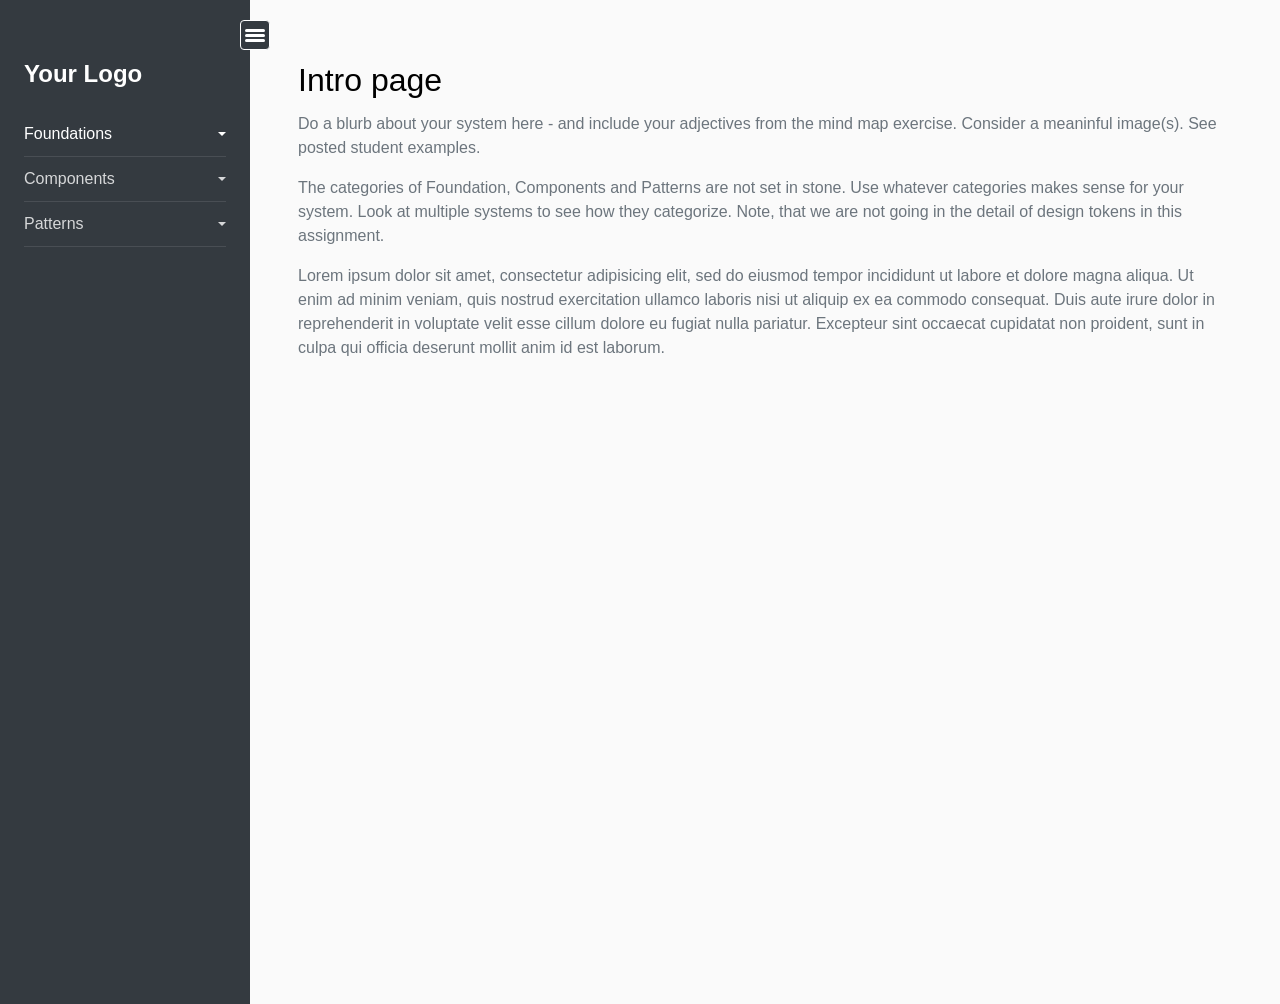
==== DesignSystem_Template/index.html @ 4648603d "Add files via upload" ====
<!doctype html>
<html lang="en">
  <head>
  	<title>cyPutnam_DesignSystemExample_Index</title>
    <meta charset="utf-8">
    <meta name="viewport" content="width=device-width, initial-scale=1">

    <meta name="description" content="This website displays ...." name="description">

    <!-- This is where you put your google font in if applicable -->
<!--     <link href="https://fonts.googleapis.com/css?family=Poppins:300,400,500,600,700,800,900" rel="stylesheet"> -->


<link href="https://cdn.jsdelivr.net/npm/bootstrap@5.2.0/dist/css/bootstrap.min.css" rel="stylesheet" integrity="sha384-gH2yIJqKdNHPEq0n4Mqa/HGKIhSkIHeL5AyhkYV8i59U5AR6csBvApHHNl/vI1Bx" crossorigin="anonymous">
	<link rel="stylesheet" href="css/style.css">
  </head>
  <body>
		
		<div class="d-flex">
			<nav id="sidebar">
				<div class="custom-menu">
					<button type="button" id="sidebarCollapse" class="toggle-btn">
	    				<span class="sr-only"></span>
	          				<div id="nav-icon1" >
							  <span></span>
							  <span></span>
							  <span></span>
							</div>
	       			 </button>
        	</div>
		<div class="p-4 pt-6">
		  <h1><a href="index.html" class="logo">Your Logo</a></h1>

	       <ul class="list-unstyled components">
	     
	          <li class="active">
	            <a href="#homeSubmenu" data-toggle="collapse" aria-expanded="false" class="dropdown-toggle">Foundations</a>
	            <ul class="collapse list-unstyled" id="homeSubmenu">
                <li>
                    <a href="foundation/type.html">Typography</a>
                </li>
                <li>
                    <a href="foundation/color.html">Color</a>
                </li>
                <li>
                    <a href="foundation/logo.html">Logo</a>
                </li>
	            </ul>
	          </li>
	          
	          <li>
              <a href="#ComponentsSubmenu" data-toggle="collapse" aria-expanded="false" class="dropdown-toggle">Components</a>
              <ul class="collapse list-unstyled" id="ComponentsSubmenu">
                <li>
                    <a href="components/component1.html">Comp-1-label</a>
                </li>
                <li>
                    <a href="components/component2.html">Comp-2-label</a>
                </li>
                <li>
                    <a href="components/component3.html">Comp-3-label</a>
                </li>
              </ul>
	          </li>

	          <li>
              <a href="#PatternsSubmenu" data-toggle="collapse" aria-expanded="false" class="dropdown-toggle">Patterns</a>
              <ul class="collapse list-unstyled" id="PatternsSubmenu">
                <li>
                    <a href="patterns/pattern1.html">Pattern-1-label</a>
                </li>
                <li>
                    <a href="patterns/pattern2.html">Pattern-2-label</a>
                </li>
               
              </ul>
	          </li>
	         
	         
	        </ul> 

	      


	      </div>
    	</nav>

        <!-- Page Content  -->
        <div class = "container">
          <div class = "row p-5 pt-6">
            <div id="content">

              <h2>Intro page</h2>
              <p>Do a blurb about your system here - and include your adjectives from the mind map exercise. Consider a meaninful image(s). See posted student examples.  </p>
    		             
    		      <p>The categories of Foundation, Components and Patterns are not set in stone. Use whatever categories makes sense for your system. Look at multiple systems to see how they categorize. Note, that we are not going in the detail of design tokens in this assignment. </p>
              <p>Lorem ipsum dolor sit amet, consectetur adipisicing elit, sed do eiusmod tempor incididunt ut labore et dolore magna aliqua. Ut enim ad minim veniam, quis nostrud exercitation ullamco laboris nisi ut aliquip ex ea commodo consequat. Duis aute irure dolor in reprehenderit in voluptate velit esse cillum dolore eu fugiat nulla pariatur. Excepteur sint occaecat cupidatat non proident, sunt in culpa qui officia deserunt mollit anim id est laborum.</p>
        </div>      <!-- Content  -->
      </div><!-- Row  -->
    </div><!-- Container -->
		</div><!-- d flex -->

    <script src="js/jquery.min.js"></script>
    <script src="js/popper.js"></script>
    <script src="js/bootstrap.min.js"></script>
    <script src="js/main.js"></script>

  </body>
</html>
---- DesignSystem_Template/css/style.css ----
body {
  margin: 0;


 
font-family:Avenir Next, Arial, Helvetica, sans-serif; 
 font-size: 1rem;
  font-weight: 400;
  line-height: 1.5;
  font-weight: normal;
  background: #fafafa;
  color: #6c757d; }

p {
  margin-top: 0;
  margin-bottom: 1rem; }

a {
  color: #007bff;
  text-decoration: none;
  background-color: transparent; }
  a:hover {
    color: #0056b3;
    text-decoration: none; }

h1, h2, h3, h4, h5
.h1, .h2, .h3, .h4, .h5 {
  margin-top: 0;
  margin-bottom: 0.5rem;
  font-weight: 500;
  line-height: 1.2; }

h1, .h1 {
  font-size: 2.5rem; }

h2, .h2 {
  font-size: 2rem; }

h3, .h3 {
  font-size: 1.75rem; }

h4, .h4 {
  font-size: 1.5rem; }

h5, .h5 {
  font-size: 1.25rem; }


h1, h2, h3, h4, h5,
.h1, .h2, .h3, .h4, .h5 {
  line-height: 1.5;
  font-weight: 400;
  color: #000; }

.list-unstyled {
  padding-left: 0;
  list-style: none; }


.toggle-btn {
  display: inline-block;
  height: 30px;
  width: 30px;
  font-weight: 400;
  color: #212529;
  text-align: center;
  vertical-align: middle;
  user-select: none;
  background-color: transparent;
  border: 1px solid transparent;
  padding: 0.375rem 0.1rem;
  font-size: 1rem;
  line-height: 1.5;
  border-radius: 0.25rem;
  color: #fff;
 }

 #nav-icon1 span{
  display: block;
  margin:2px;
  height: 3px;
  width:20px;
  background: #fff;
  border-radius: 2px;
}


.collapsing {
  position: relative;
  height: 0;
  overflow: hidden;
  -webkit-transition: height 0.35s ease;
  -o-transition: height 0.35s ease;
  transition: height 0.35s ease; }

.dropdown-toggle {
  white-space: nowrap; }
  .dropdown-toggle::after {
    display: inline-block;
    margin-left: 0.255em;
    vertical-align: 0.255em;
    content: "";
    border-top: 0.3em solid;
    border-right: 0.3em solid transparent;
    border-bottom: 0;
    border-left: 0.3em solid transparent; }
  .dropdown-toggle:empty::after {
    margin-left: 0; }


.dropdown-item {
  display: block;
  width: 100%;
  padding: 0.25rem 1.5rem;
  clear: both;
  font-weight: 400;
  color: #212529;
  text-align: inherit;
  white-space: nowrap;
  background-color: transparent;
  border: 0; }
  .dropdown-item:hover, .dropdown-item:focus {
    color: #16181b;
    text-decoration: none;
    background-color: #f8f9fa; }
  .dropdown-item.active, .dropdown-item:active {
    color: #fff;
    text-decoration: none;
    background-color: #007bff; }
  .dropdown-item.disabled, .dropdown-item:disabled {
    color: #6c757d;
    pointer-events: none;
    background-color: transparent; }

.dropdown-menu.show {
  display: block; }

.dropdown-header {
  display: block;
  padding: 0.5rem 1.5rem;
  margin-bottom: 0;
  font-size: 0.875rem;
  color: #6c757d;
  white-space: nowrap; }

.dropdown-item-text {
  display: block;
  padding: 0.25rem 1.5rem;
  color: #212529; }

.d-flex {
  display: -webkit-box !important;
  display: -ms-flexbox !important;
  display: flex !important; }

.d-inline-flex {
  display: -webkit-inline-box !important;
  display: -ms-inline-flexbox !important;
  display: inline-flex !important; }

.p-0 {
  padding: 0 !important; }

.pt-0,
.py-0 {
  padding-top: 0 !important; }

.pr-0,
.px-0 {
  padding-right: 0 !important; }

.pb-0,
.py-0 {
  padding-bottom: 0 !important; }

.pl-0,
.px-0 {
  padding-left: 0 !important; }

.p-1 {
  padding: 0.25rem !important; }

.pt-1,
.py-1 {
  padding-top: 0.25rem !important; }

.pr-1,
.px-1 {
  padding-right: 0.25rem !important; }

.pb-1,
.py-1 {
  padding-bottom: 0.25rem !important; }

.pl-1,
.px-1 {
  padding-left: 0.25rem !important; }

.p-2 {
  padding: 0.5rem !important; }

.pt-2,
.py-2 {
  padding-top: 0.5rem !important; }

.pr-2,
.px-2 {
  padding-right: 0.5rem !important; }

.pb-2,
.py-2 {
  padding-bottom: 0.5rem !important; }

.pl-2,
.px-2 {
  padding-left: 0.5rem !important; }

.p-3 {
  padding: 1rem !important; }

.pt-3,
.py-3 {
  padding-top: 1rem !important; }

.pr-3,
.px-3 {
  padding-right: 1rem !important; }

.pb-3,
.py-3 {
  padding-bottom: 1rem !important; }

.pl-3,
.px-3 {
  padding-left: 1rem !important; }

.p-4 {
  padding: 1.5rem !important; }

.pt-4,
.py-4 {
  padding-top: 1.5rem !important; }

.pr-4,
.px-4 {
  padding-right: 1.5rem !important; }

.pb-4,
.py-4 {
  padding-bottom: 1.5rem !important; }

.pl-4,
.px-4 {
  padding-left: 1.5rem !important; }

.p-5 {
  padding: 3rem !important; }

.pt-5,
.py-5 {
  padding-top: 3rem !important; }

.pr-5,
.px-5 {
  padding-right: 3rem !important; }

.pb-5,
.py-5 {
  padding-bottom: 3rem !important; }

.pl-5,
.px-5 {
  padding-left: 3rem !important; }

 .pt-6,
.py-6 {
  padding-top: 3.5rem !important; }


#sidebar {
  min-width: 250px;
  max-width: 250px;
  background: #343a40;
  color: #fff;
  -webkit-transition: all 0.3s;
  -o-transition: all 0.3s;
  transition: all 0.3s;
  position: relative; }
#sidebar.active {
    margin-left: -250px; }
 #sidebar.active .custom-menu {
      margin-right: -50px; }
  #sidebar h1 {
    margin-bottom: 20px;
    font-weight: 700;
    font-size: 1.5rem; }
 #sidebar h1 .logo {
      color: #fff; }
  #sidebar ul.components {
    padding: 0; }
  #sidebar ul li {
    font-size: 16px; }
    #sidebar ul li > ul {
      margin-left: 10px; }
      #sidebar ul li > ul li {
        font-size: 14px; }
    #sidebar ul li a {
      padding: 10px 0;
      display: block;
      color: rgba(255, 255, 255, 0.8);
      border-bottom: 1px solid rgba(255, 255, 255, 0.1); }
      #sidebar ul li a:hover {
        color: #fff; }
    #sidebar ul li.active > a {
      background: transparent;
      color: #fff; }
  @media (max-width: 850px) {
    #sidebar {
      margin-left: -250px; }
      #sidebar.active {
        margin-left: 0; }
      #sidebar .custom-menu {
        margin-right: -50px !important;
        top: 10px !important; } }
  #sidebar .custom-menu {
    display: inline-block;
    position: absolute;
    top: 20px;
    right: 0;
    margin-right: -20px;
    -webkit-transition: 0.3s;
    -o-transition: 0.3s;
    transition: 0.3s; }
    @media (prefers-reduced-motion: reduce) {
      #sidebar .custom-menu {
        -webkit-transition: none;
        -o-transition: none;
        transition: none; } }

/*Side Menu Main Toggle*/
    #sidebar .custom-menu .btn {
      width: 40px;
      height: 40px;
      border-radius: 10%; }
      #sidebar .custom-menu .toggle-btn {
        background: #343a40;
        border-color: #fff; }
      #sidebar .custom-menu .toggle-btn:hover, #sidebar .custom-menu .btn:focus {
          background: #000 !important;
          border-color: #fff !important; }


/*Side Menu Toggles*/
a[data-toggle="collapse"] {
  position: relative; }

.dropdown-toggle::after {
  display: block;
  position: absolute;
  top: 50%;
  right: 0;
  -webkit-transform: translateY(-50%);
  -ms-transform: translateY(-50%);
  transform: translateY(-50%); }

@media (max-width: 850px) {
  #sidebarCollapse span {
    display: block; } }

/*Keeps the side bar background at 100% height*/
#content {
  width: 100%;
  padding: 0;
  min-height: 100vh;
  -webkit-transition: all 0.3s;
  -o-transition: all 0.3s;
  transition: all 0.3s; }


.page-item.active .page-link {
    z-index: 3;
    color: #fff;
    background-color: #343a40;;
    border-color: #343a40;
}

.page-link{
  color: #343a40;
}
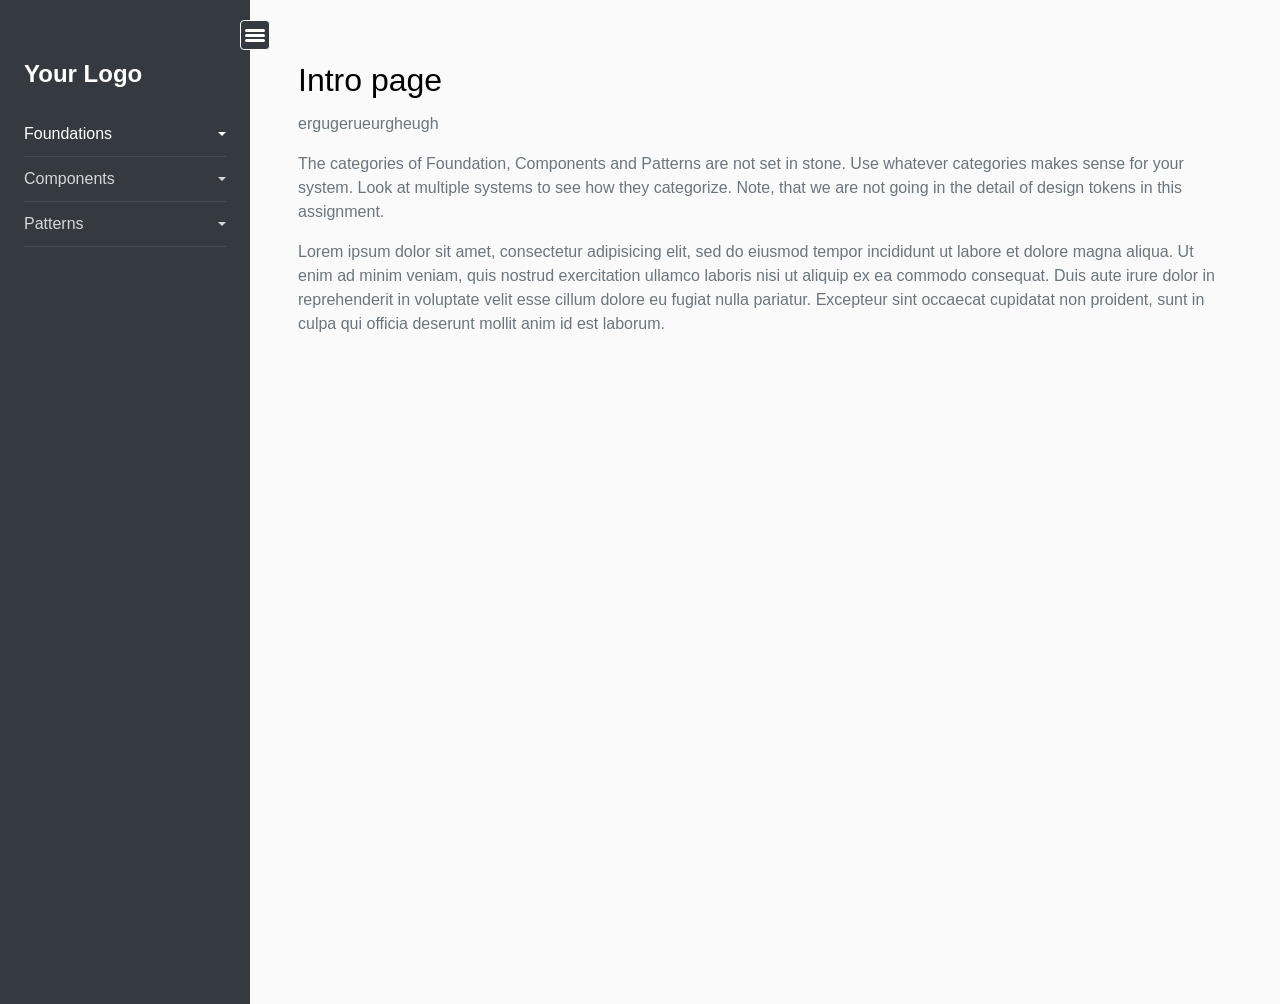
==== commit cce3d22d: "Update index.html" ====
--- a/DesignSystem_Template/index.html
+++ b/DesignSystem_Template/index.html
@@ -91,7 +91,7 @@
             <div id="content">
 
               <h2>Intro page</h2>
-              <p>Do a blurb about your system here - and include your adjectives from the mind map exercise. Consider a meaninful image(s). See posted student examples.  </p>
+              <p>ergugerueurgheugh  </p>
     		             
     		      <p>The categories of Foundation, Components and Patterns are not set in stone. Use whatever categories makes sense for your system. Look at multiple systems to see how they categorize. Note, that we are not going in the detail of design tokens in this assignment. </p>
               <p>Lorem ipsum dolor sit amet, consectetur adipisicing elit, sed do eiusmod tempor incididunt ut labore et dolore magna aliqua. Ut enim ad minim veniam, quis nostrud exercitation ullamco laboris nisi ut aliquip ex ea commodo consequat. Duis aute irure dolor in reprehenderit in voluptate velit esse cillum dolore eu fugiat nulla pariatur. Excepteur sint occaecat cupidatat non proident, sunt in culpa qui officia deserunt mollit anim id est laborum.</p>
@@ -106,4 +106,4 @@
     <script src="js/main.js"></script>
 
   </body>
-</html>+</html>
